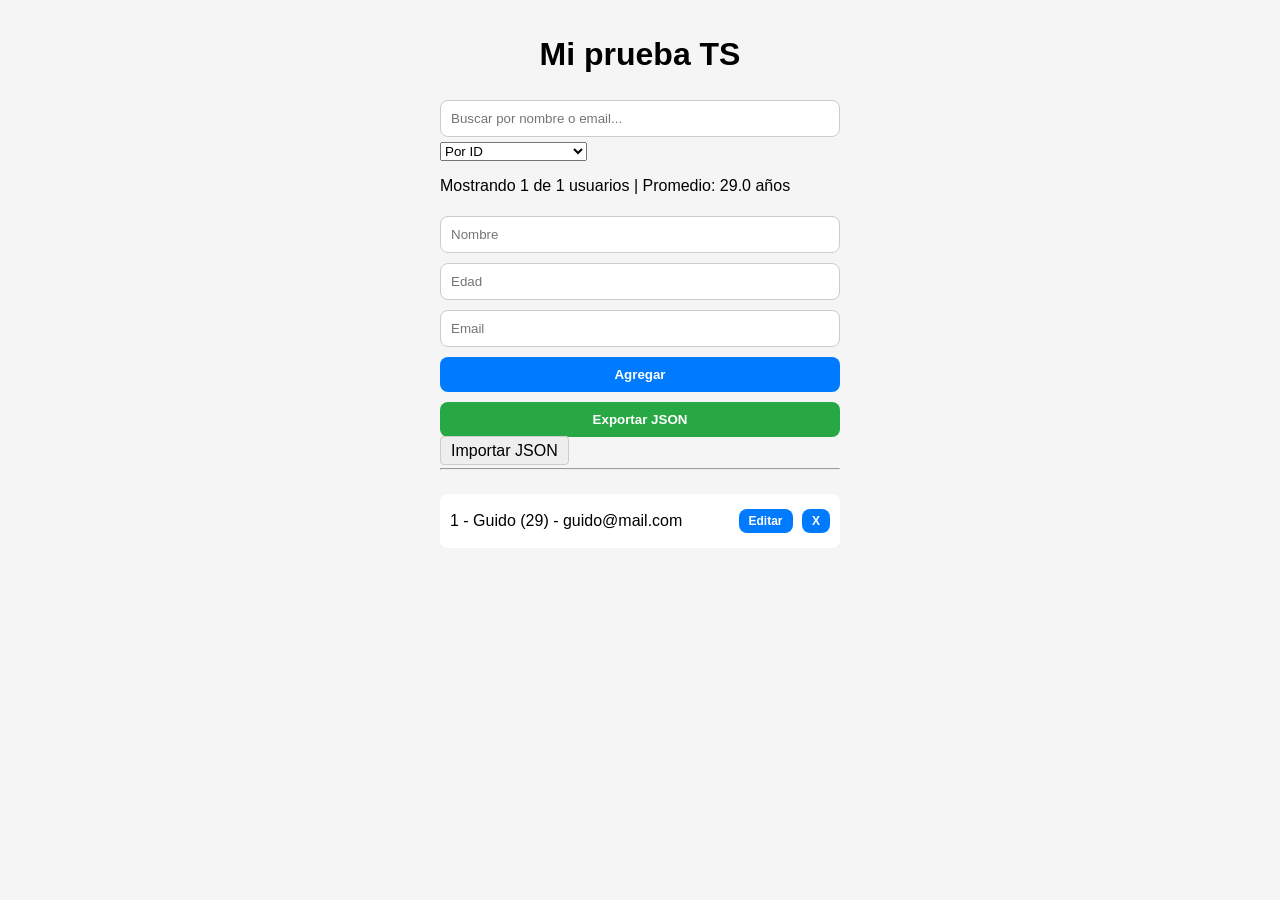
==== index.html @ d816c199 "app usuarios final" ====
<!DOCTYPE html>
<html lang="es">
<head>
  <meta charset="UTF-8">
  <meta name="viewport" content="width=device-width, initial-scale=1.0">
  <title>Prueba TS</title>
  <link rel="stylesheet" href="style.css">
</head>
<body>
  <h1>Mi prueba TS</h1>
  <input type="text" id="inputBuscar" placeholder="Buscar por nombre o email...">
  <select id="selectOrden">
    <option value="id">Por ID</option>
    <option value="nombre">Nombre A-Z</option>
    <option value="nombre_desc">Nombre Z-A</option>
    <option value="edad">Edad menor a mayor</option>
    <option value="edad_desc">Edad mayor a menor</option>
  </select>
  <p id="contador"></p>
  <input id="nombre" placeholder="Nombre" />
  <input id="edad" type="number" placeholder="Edad" />
  <input id="email" placeholder="Email" />
  <button id="btnAgregar">Agregar</button>
   <button id="btnExportar">Exportar JSON</button>
  <label for="inputImportar" id="btnImportar" style="border:1px solid #ccc; padding:5px 10px; cursor:pointer; background:#eee; border-radius:4px;">Importar JSON</label>
  <input type="file" id="inputImportar" accept=".json,.txt" style="display:none;" />
  <hr>
  <ul id="lista"></ul>
  <script type="module" src="main.js"></script>
</body>
</html>
---- style.css ----
body {
  font-family: sans-serif;
  padding: 15px;
  background: #f5f5f5;
  max-width: 400px;
  margin: auto;
}
h1 { text-align: center; }
input {
  width: 100%;
  padding: 10px;
  margin: 5px 0;
  border-radius: 8px;
  border: 1px solid #ccc;
  box-sizing: border-box;
}
button {
  width: 100%;
  padding: 10px;
  margin: 5px 0;
  border-radius: 8px;
  border: none;
  background: #007bff;
  color: white;
  font-weight: bold;
}
button:active { background: #0056b3; }
#btnExportar { background: #28a745; }
#btnImportar { background: #6c757d; }
li {
  background: white;
  padding: 10px;
  margin: 8px 0;
  border-radius: 8px;
  list-style: none;
  display: flex;
  justify-content: space-between;
  align-items: center;
}
li button {
  width: auto;
  padding: 5px 10px;
  margin-left: 5px;
  font-size: 12px;
}
ul { padding: 0; }
#lista {
  max-height: 250px;
  overflow-y: auto;
}
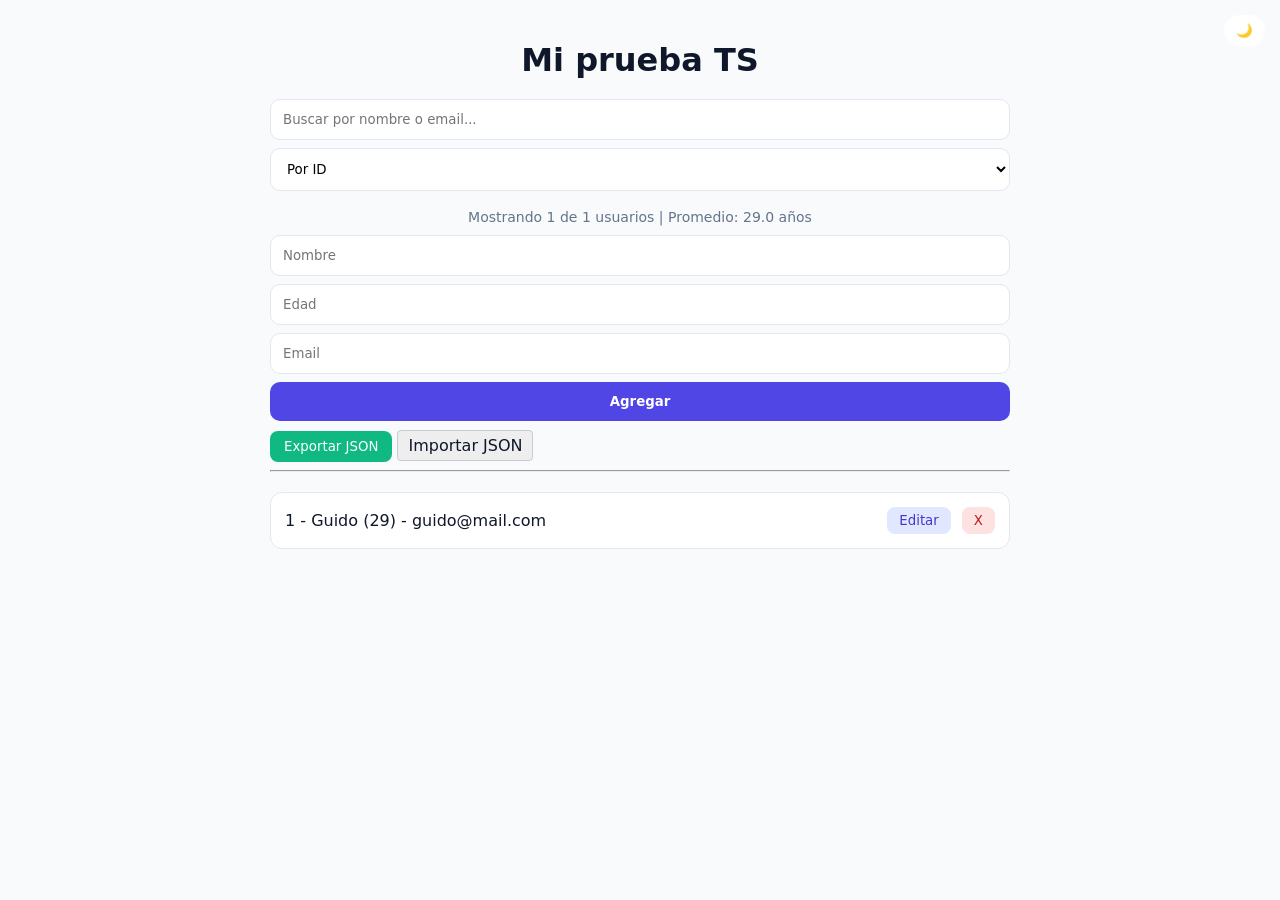
==== commit 67ef3a50: "update" ====
--- a/index.html
+++ b/index.html
@@ -8,6 +8,7 @@
 </head>
 <body>
   <h1>Mi prueba TS</h1>
+  <button id="btnTema" style="position:absolute; top:15px; right:15px; border:none; background:white; padding:8px 12px; border-radius:20px; cursor:pointer;">🌙</button>
   <input type="text" id="inputBuscar" placeholder="Buscar por nombre o email...">
   <select id="selectOrden">
     <option value="id">Por ID</option>
--- a/style.css
+++ b/style.css
@@ -1,50 +1,38 @@
-body {
-  font-family: sans-serif;
-  padding: 15px;
-  background: #f5f5f5;
-  max-width: 400px;
-  margin: auto;
+:root {
+  --bg: #f8fafc; --card: #fff; --text: #0f172a;
+  --muted: #64748b; --primary: #4f46e5; --border: #e2e8f0;
 }
-h1 { text-align: center; }
-input {
-  width: 100%;
-  padding: 10px;
-  margin: 5px 0;
-  border-radius: 8px;
-  border: 1px solid #ccc;
-  box-sizing: border-box;
+* { box-sizing: border-box; font-family: system-ui, sans-serif; }
+body { max-width: 780px; margin: auto; padding: 20px; background: var(--bg); color: var(--text); }
+
+h1 { text-align: center; margin-bottom: 20px; }
+
+#inputBuscar, #selectOrden, #nombre, #edad, #email {
+  width: 100%; padding: 12px; border: 1px solid var(--border);
+  border-radius: 10px; margin-bottom: 8px; background: white;
 }
-button {
-  width: 100%;
-  padding: 10px;
-  margin: 5px 0;
-  border-radius: 8px;
-  border: none;
-  background: #007bff;
-  color: white;
-  font-weight: bold;
+
+#contador { text-align: center; color: var(--muted); font-size: 14px; margin: 10px 0; }
+
+#btnAgregar { width: 100%; background: var(--primary); color: white; padding: 12px; border: none; border-radius: 10px; font-weight: bold; cursor: pointer; }
+#btnExportar, #btnImportar { margin-top: 10px; padding: 8px 14px; border-radius: 8px; border: 1px solid var(--border); cursor: pointer; }
+#btnExportar { background: #10b981; color: white; border: none; }
+#btnImportar { background: white; }
+
+#lista { list-style: none; padding: 0; display: grid; gap: 10px; margin-top: 20px; }
+#lista li {
+  background: var(--card); border: 1px solid var(--border);
+  border-radius: 12px; padding: 14px;
+  display: flex; justify-content: space-between; align-items: center;
+  gap: 10px;
 }
-button:active { background: #0056b3; }
-#btnExportar { background: #28a745; }
-#btnImportar { background: #6c757d; }
-li {
-  background: white;
-  padding: 10px;
-  margin: 8px 0;
-  border-radius: 8px;
-  list-style: none;
-  display: flex;
-  justify-content: space-between;
-  align-items: center;
+.info { flex: 1; }
+.acciones button { padding: 6px 12px; border-radius: 8px; border: none; cursor: pointer; }
+.acciones button:first-child { background: #e0e7ff; color: #4338ca; }
+.acciones button:last-child { background: #fee2e2; color: #b91c1c; margin-left: 6px; }
+/* MODO OSCURO */
+[data-theme="dark"] {
+  --bg: #0f172a; --card: #1e293b; --text: #f1f5f9;
+  --muted: #94a3b8; --border: #334155;
 }
-li button {
-  width: auto;
-  padding: 5px 10px;
-  margin-left: 5px;
-  font-size: 12px;
-}
-ul { padding: 0; }
-#lista {
-  max-height: 250px;
-  overflow-y: auto;
-}+[data-theme="dark"] #btnTema { background: #1e293b; color: white; }
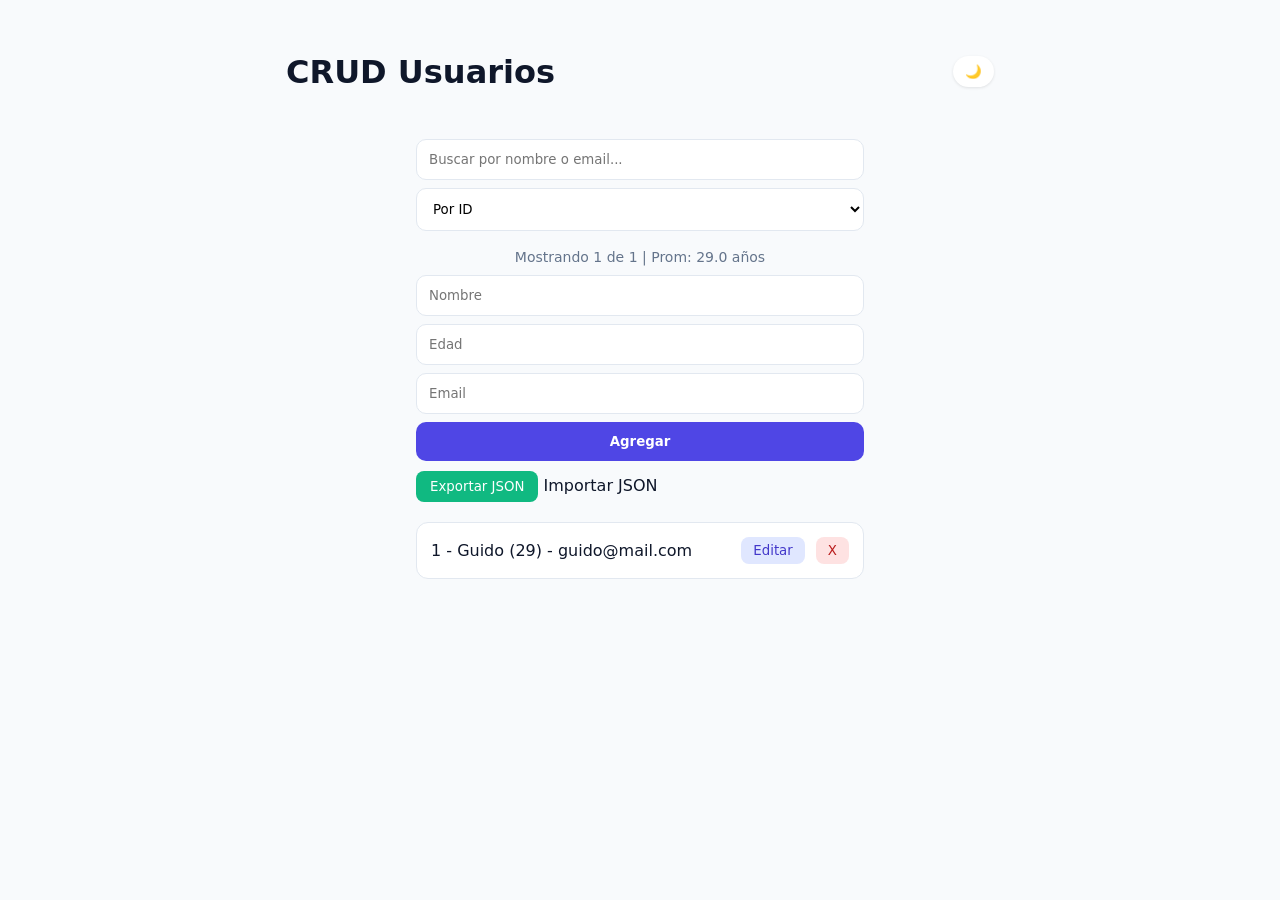
==== commit a5741211: "update" ====
--- a/index.html
+++ b/index.html
@@ -1,32 +1,45 @@
 <!DOCTYPE html>
 <html lang="es">
 <head>
-  <meta charset="UTF-8">
-  <meta name="viewport" content="width=device-width, initial-scale=1.0">
-  <title>Prueba TS</title>
-  <link rel="stylesheet" href="style.css">
+<meta charset="UTF-8" />
+<meta name="viewport" content="width=device-width, initial-scale=1.0" />
+<title>CRUD Usuarios</title>
+<link rel="stylesheet" href="style.css" />
 </head>
 <body>
-  <h1>Mi prueba TS</h1>
-  <button id="btnTema" style="position:absolute; top:15px; right:15px; border:none; background:white; padding:8px 12px; border-radius:20px; cursor:pointer;">🌙</button>
-  <input type="text" id="inputBuscar" placeholder="Buscar por nombre o email...">
-  <select id="selectOrden">
-    <option value="id">Por ID</option>
-    <option value="nombre">Nombre A-Z</option>
-    <option value="nombre_desc">Nombre Z-A</option>
-    <option value="edad">Edad menor a mayor</option>
-    <option value="edad_desc">Edad mayor a menor</option>
-  </select>
-  <p id="contador"></p>
-  <input id="nombre" placeholder="Nombre" />
-  <input id="edad" type="number" placeholder="Edad" />
-  <input id="email" placeholder="Email" />
-  <button id="btnAgregar">Agregar</button>
-   <button id="btnExportar">Exportar JSON</button>
-  <label for="inputImportar" id="btnImportar" style="border:1px solid #ccc; padding:5px 10px; cursor:pointer; background:#eee; border-radius:4px;">Importar JSON</label>
-  <input type="file" id="inputImportar" accept=".json,.txt" style="display:none;" />
-  <hr>
-  <ul id="lista"></ul>
-  <script type="module" src="main.js"></script>
+<header class="topbar">
+<h1>CRUD Usuarios</h1>
+<button id="btnTema" aria-label="Cambiar tema">🌙</button>
+</header>
+
+<main class="container">
+<input id="inputBuscar" type="search" placeholder="Buscar por nombre o email..." autocomplete="off" />
+<select id="selectOrden">
+<option value="id">Por ID</option>
+<option value="nombre">Nombre A-Z</option>
+<option value="nombre_desc">Nombre Z-A</option>
+<option value="edad">Edad menor</option>
+<option value="edad_desc">Edad mayor</option>
+</select>
+
+<p id="contador" class="contador"></p>
+
+<form id="formUsuario" class="form">
+<input id="nombre" placeholder="Nombre" required />
+<input id="edad" type="number" placeholder="Edad" min="1" max="120" required />
+<input id="email" type="email" placeholder="Email" required />
+<button id="btnAgregar" type="submit">Agregar</button>
+</form>
+
+<div class="actions">
+<button id="btnExportar">Exportar JSON</button>
+<label for="inputImportar" class="import-label">Importar JSON</label>
+<input id="inputImportar" type="file" accept=".json" hidden />
+</div>
+
+<ul id="lista" class="lista"></ul>
+</main>
+
+<script type="module" src="main.js"></script>
 </body>
 </html>
--- a/style.css
+++ b/style.css
@@ -1,3 +1,11 @@
+:root{ --bg:#f8fafc; --card:#fff; --text:#0f172a; --muted:#64748b; --border:#e2e8f0; --primary:#4f46e5 }
+*{box-sizing:border-box}
+body{margin:0; font-family:system-ui; background:var(--bg); color:var(--text)}
+.container{max-width:480px; margin:0 auto; padding:16px}
+.topbar{display:flex; justify-content:space-between; align-items:center; padding:12px 16px}
+#btnTema{border:0; background:var(--card); border-radius:999px; padding:8px 12px; box-shadow:0 1px 3px rgba(0,0,0,.1)}
+.lista{list-style:none; padding:0; display:grid; gap:12px}
+.lista li{background:var(--card); border:1px solid var(--border); border-radius:12px; padding:12px; display:flex; justify-content:space-between; align-items:center}
 :root {
   --bg: #f8fafc; --card: #fff; --text: #0f172a;
   --muted: #64748b; --primary: #4f46e5; --border: #e2e8f0;
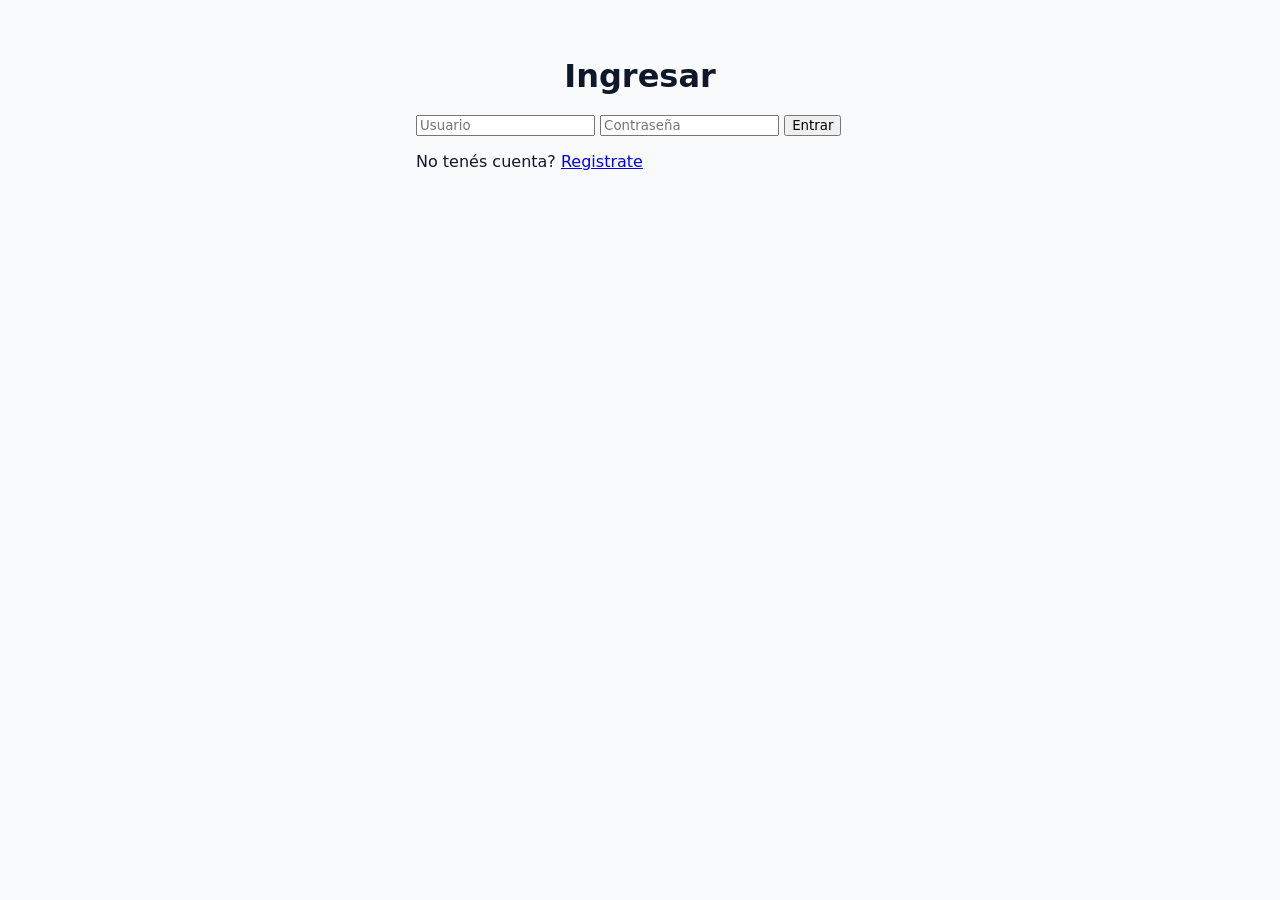
==== commit 29cec66d: "update" ====
--- a/index.html
+++ b/index.html
@@ -4,11 +4,27 @@
 <meta charset="UTF-8" />
 <meta name="viewport" content="width=device-width, initial-scale=1.0" />
 <title>CRUD Usuarios</title>
+<link rel="manifest" href="manifest.json" />
+<meta name="theme-color" content="#4f46e5" />
+<link rel="icon" href="https://cdn-icons-png.flaticon.com/512/3135/3135715.png" />
 <link rel="stylesheet" href="style.css" />
 </head>
+<script>
+  if ('serviceWorker' in navigator) {
+    navigator.serviceWorker.register('sw.js')
+  }
+</script>
 <body>
 <header class="topbar">
-<h1>CRUD Usuarios</h1>
+<header style="display:flex; justify-content:space-between; align-items:center;">
+  <h1>CRUD Usuarios</h1>
+  <div>
+    <span id="userHola"></span>
+    <button id="btnLogout" style="margin-left:10px; background:#ef4444; color:white; border:none; padding:6px 12px; border-radius:8px;">Salir</button>
+  </div>
+</header>
+
+
 <button id="btnTema" aria-label="Cambiar tema">🌙</button>
 </header>
 
